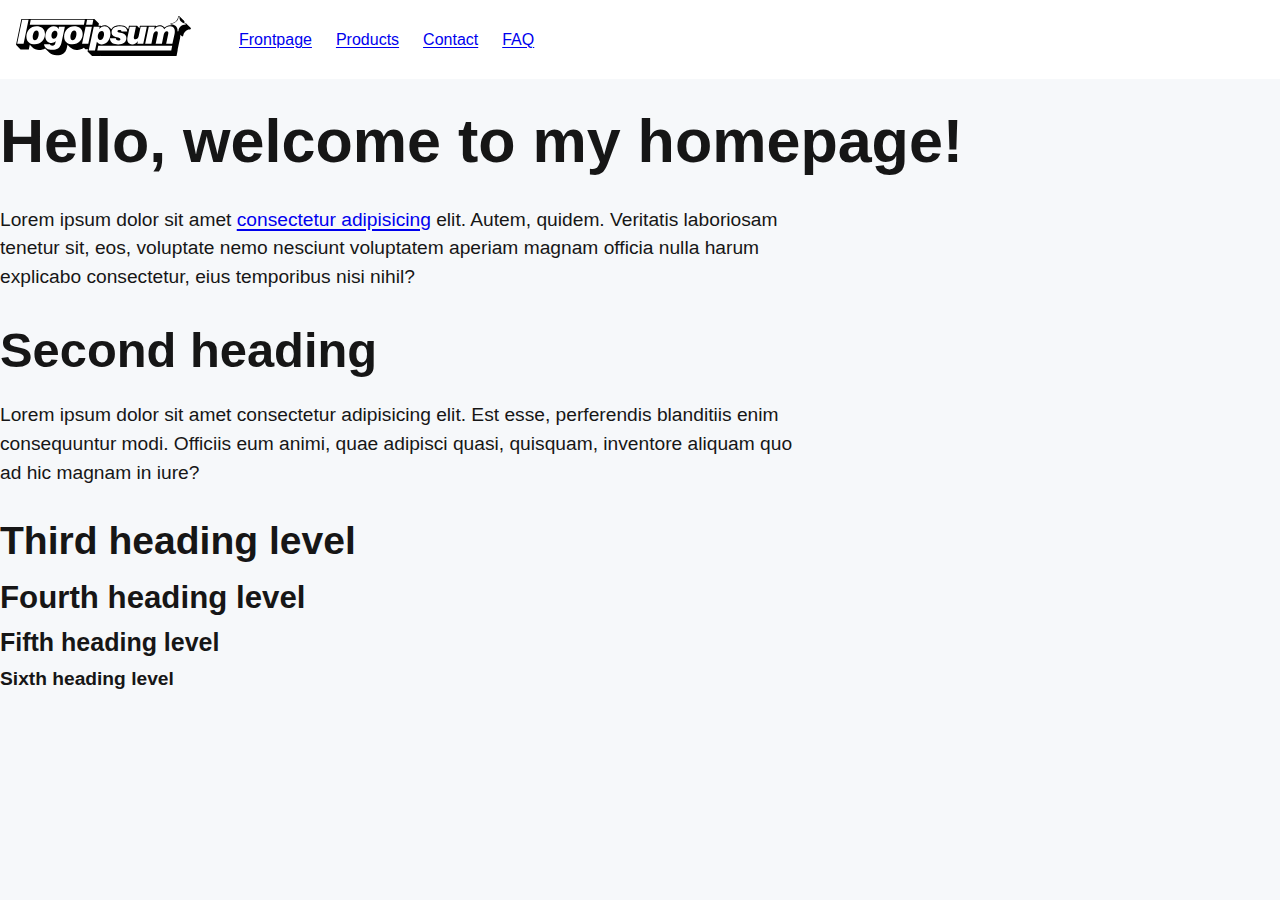
==== index.html @ a0fe38d7 "Header and navigation styles" ====
<!DOCTYPE html>
<html lang="en">
  <head>
    <meta charset="UTF-8" />
    <meta name="viewport" content="width=device-width, initial-scale=1.0" />
    <title>Code Academy Learing Page</title>
    <link rel="stylesheet" href="styles/normalize.css" />
    <link rel="stylesheet" href="styles/base.css" />
    <link rel="stylesheet" href="styles/header.css" />
  </head>
  <body>
    <!-- All page content must be contained by landmarks -->
    <!-- https://dequeuniversity.com/rules/axe/4.1/region -->
    <header class="site-header">
      <div class="logo">
        <a href="index.html">
          <img src="images/logoipsum-288.svg" alt="Go to homepage" />
        </a>
      </div>
      <nav class="main-navigation">
        <ul>
          <li>
            <a href="index.html" aria-current="page">Frontpage</a>
          </li>
          <li>
            <a href="products.html">Products</a>
          </li>
          <li>
            <a href="contact.html">Contact</a>
          </li>
          <li>
            <a href="faq.html">FAQ</a>
          </li>
        </ul>
      </nav>
    </header>
    <main>
      <h1>Hello, welcome to my homepage!</h1>
      <p>
        Lorem ipsum dolor sit amet
        <a href="someotherpage.html">consectetur adipisicing</a> elit. Autem,
        quidem. Veritatis laboriosam tenetur sit, eos, voluptate nemo nesciunt
        voluptatem aperiam magnam officia nulla harum explicabo consectetur,
        eius temporibus nisi nihil?
      </p>
      <h2>Second heading</h2>
      <p>
        Lorem ipsum dolor sit amet consectetur adipisicing elit. Est esse,
        perferendis blanditiis enim consequuntur modi. Officiis eum animi, quae
        adipisci quasi, quisquam, inventore aliquam quo ad hic magnam in iure?
      </p>
      <h3>Third heading level</h3>
      <h4>Fourth heading level</h4>
      <h5>Fifth heading level</h5>
      <h6>Sixth heading level</h6>
    </main>
    <footer></footer>
  </body>
</html>
---- styles/base.css ----
:root {
  --color-gray-100: #f6f8fa;
  --color-gray-900: #161616;

  --step--2: clamp(0.7813rem, 0.7747rem + 0.0326vw, 0.8rem);
  --step--1: clamp(0.9375rem, 0.9158rem + 0.1087vw, 1rem);
  --step-0: clamp(1.125rem, 1.0815rem + 0.2174vw, 1.25rem);
  --step-1: clamp(1.35rem, 1.2761rem + 0.3696vw, 1.5625rem);
  --step-2: clamp(1.62rem, 1.5041rem + 0.5793vw, 1.9531rem);
  --step-3: clamp(1.9438rem, 1.7707rem + 0.8652vw, 2.4413rem);
  --step-4: clamp(2.3325rem, 2.0823rem + 1.2511vw, 3.0519rem);
  --step-5: clamp(2.7994rem, 2.4461rem + 1.7663vw, 3.815rem);
}

html {
  box-sizing: border-box;
  font-size: 16px;
}

*,
*:after,
*:before {
  box-sizing: inherit;
}

body {
  font-family: -apple-system, BlinkMacSystemFont, "Segoe UI", Roboto, Helvetica, Arial, sans-serif, "Apple Color Emoji", "Segoe UI Emoji", "Segoe UI Symbol";
  background-color: var(--color-gray-100);
  line-height: 1.5;
}

/* Baseline for default links */
a:not([class]) {
  /* Relatively sized thickness and offset */
  text-decoration-thickness: max(0.08em, 1px);
  text-underline-offset: 0.15em;
}

h1, h2, h3, h4, h5, h6 {
  margin: 0 0 0.55em;
  line-height: 1;
  color: var(--color-gray-900);
}

h1 {
  font-size: var(--step-5);
}

h2 {
  font-size: var(--step-4);
}

h3 {
  font-size: var(--step-3);
}

h4 {
  font-size: var(--step-2);
}

h5 {
  font-size: var(--step-1);
}

h6 {
  font-size: 1.2rem;
}

p {
  font-size: 1.2rem;
  color: var(--color-gray-900);
  margin: 0 0 1.75em;
  max-width: 75ch;
}
---- styles/header.css ----
.site-header {
  background-color: #FFF;
  display: flex;
  align-items: center;
  margin-bottom: 2rem;
}

.logo {
  padding: 1rem;
  margin-right: 2rem;
}

.main-navigation {
  flex: 1;
}

.main-navigation ul {
  list-style: none;
  margin: 0;
  padding: 0;
  display: flex;
  gap: 1.5rem
}
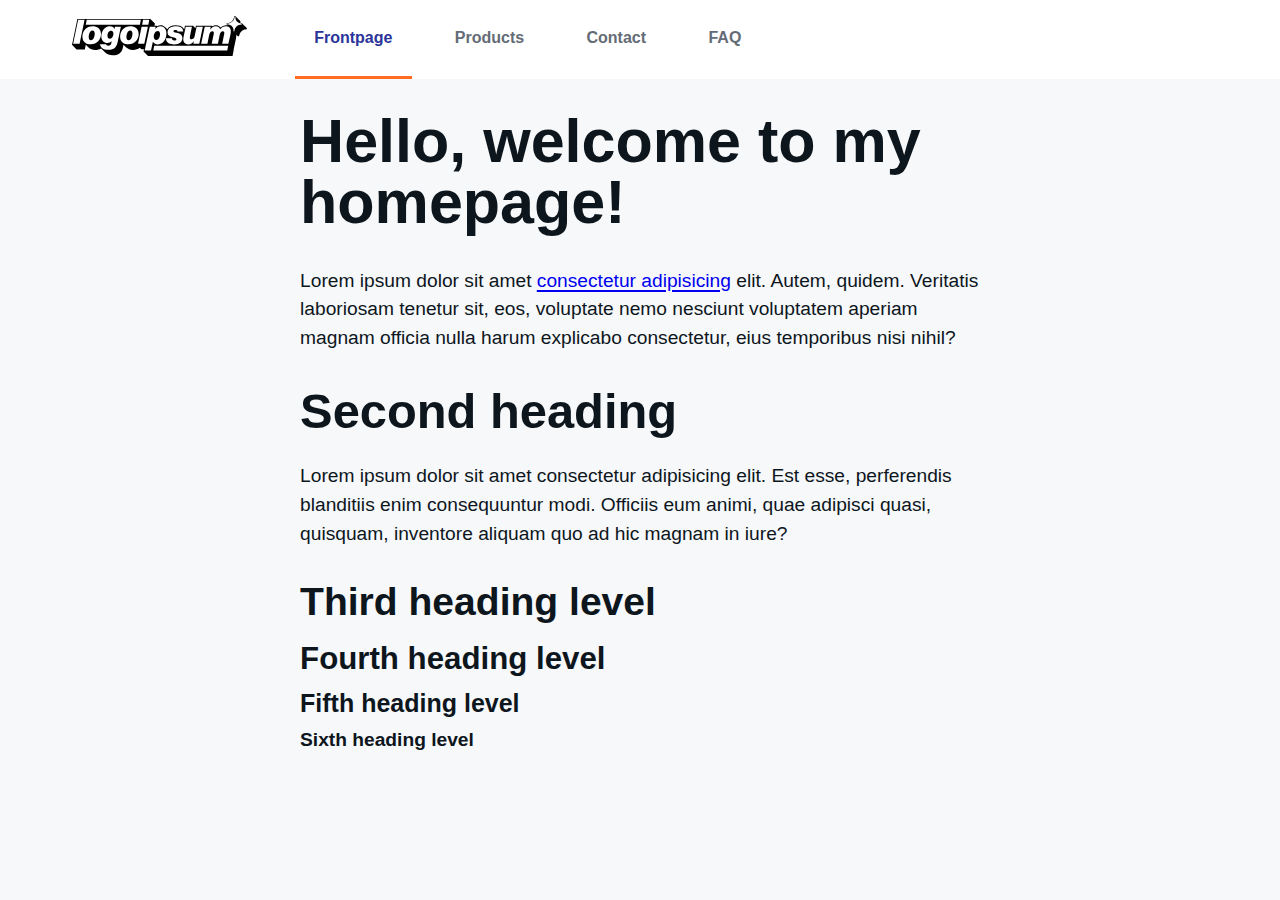
==== commit 3a431c44: "Wrapper" ====
--- a/index.html
+++ b/index.html
@@ -7,52 +7,58 @@
     <link rel="stylesheet" href="styles/normalize.css" />
     <link rel="stylesheet" href="styles/base.css" />
     <link rel="stylesheet" href="styles/header.css" />
+    <link rel="stylesheet" href="styles/layout.css" />
   </head>
   <body>
     <!-- All page content must be contained by landmarks -->
     <!-- https://dequeuniversity.com/rules/axe/4.1/region -->
     <header class="site-header">
-      <div class="logo">
-        <a href="index.html">
-          <img src="images/logoipsum-288.svg" alt="Go to homepage" />
-        </a>
+      <div class="wrapper wrapper--large u-flex">
+        <div class="logo">
+          <a href="index.html">
+            <img src="images/logoipsum-288.svg" alt="Go to homepage" />
+          </a>
+        </div>
+        <nav class="main-navigation">
+          <ul>
+            <li>
+              <a href="index.html" aria-current="page">Frontpage</a>
+            </li>
+            <li>
+              <a href="products.html">Products</a>
+            </li>
+            <li>
+              <a href="contact.html">Contact</a>
+            </li>
+            <li>
+              <a href="faq.html">FAQ</a>
+            </li>
+          </ul>
+        </nav>
       </div>
-      <nav class="main-navigation">
-        <ul>
-          <li>
-            <a href="index.html" aria-current="page">Frontpage</a>
-          </li>
-          <li>
-            <a href="products.html">Products</a>
-          </li>
-          <li>
-            <a href="contact.html">Contact</a>
-          </li>
-          <li>
-            <a href="faq.html">FAQ</a>
-          </li>
-        </ul>
-      </nav>
     </header>
     <main>
-      <h1>Hello, welcome to my homepage!</h1>
-      <p>
-        Lorem ipsum dolor sit amet
-        <a href="someotherpage.html">consectetur adipisicing</a> elit. Autem,
-        quidem. Veritatis laboriosam tenetur sit, eos, voluptate nemo nesciunt
-        voluptatem aperiam magnam officia nulla harum explicabo consectetur,
-        eius temporibus nisi nihil?
-      </p>
-      <h2>Second heading</h2>
-      <p>
-        Lorem ipsum dolor sit amet consectetur adipisicing elit. Est esse,
-        perferendis blanditiis enim consequuntur modi. Officiis eum animi, quae
-        adipisci quasi, quisquam, inventore aliquam quo ad hic magnam in iure?
-      </p>
-      <h3>Third heading level</h3>
-      <h4>Fourth heading level</h4>
-      <h5>Fifth heading level</h5>
-      <h6>Sixth heading level</h6>
+      <div class="wrapper">
+        <h1>Hello, welcome to my homepage!</h1>
+        <p>
+          Lorem ipsum dolor sit amet
+          <a href="someotherpage.html">consectetur adipisicing</a> elit. Autem,
+          quidem. Veritatis laboriosam tenetur sit, eos, voluptate nemo nesciunt
+          voluptatem aperiam magnam officia nulla harum explicabo consectetur,
+          eius temporibus nisi nihil?
+        </p>
+        <h2>Second heading</h2>
+        <p>
+          Lorem ipsum dolor sit amet consectetur adipisicing elit. Est esse,
+          perferendis blanditiis enim consequuntur modi. Officiis eum animi,
+          quae adipisci quasi, quisquam, inventore aliquam quo ad hic magnam in
+          iure?
+        </p>
+        <h3>Third heading level</h3>
+        <h4>Fourth heading level</h4>
+        <h5>Fifth heading level</h5>
+        <h6>Sixth heading level</h6>
+      </div>
     </main>
     <footer></footer>
   </body>
--- a/styles/base.css
+++ b/styles/base.css
@@ -1,6 +1,13 @@
 :root {
   --color-gray-100: #f6f8fa;
-  --color-gray-900: #161616;
+  --color-gray-200: #eaeef2;
+  --color-gray-300: #d0d7de;
+  --color-gray-400: #afb8c1;
+  --color-gray-500: #8a939d;
+  --color-gray-600: #646c75;
+  --color-gray-700: #404953;
+  --color-gray-800: #232b34;
+  --color-gray-900: #0e161d;
 
   --step--2: clamp(0.7813rem, 0.7747rem + 0.0326vw, 0.8rem);
   --step--1: clamp(0.9375rem, 0.9158rem + 0.1087vw, 1rem);
--- a/styles/header.css
+++ b/styles/header.css
@@ -1,7 +1,5 @@
 .site-header {
   background-color: #FFF;
-  display: flex;
-  align-items: center;
   margin-bottom: 2rem;
 }
 
@@ -19,5 +17,29 @@
   margin: 0;
   padding: 0;
   display: flex;
-  gap: 1.5rem
+  gap: 1.5rem;
+  height: 100%;
+}
+
+.main-navigation li {
+  display: flex;
+}
+
+.main-navigation a {
+  display: flex;
+  align-items: center;
+  padding: 0 1.2em;
+  text-decoration: none;
+  color: var(--color-gray-600);
+  font-weight: bold;
+  border-bottom: 3px solid transparent;
+}
+
+.main-navigation a:hover {
+  color: var(--color-gray-900);
+}
+
+.main-navigation a[aria-current="page"] {
+  color: #2B3499;
+  border-color: #FF6C22;
 }--- a/styles/layout.css
+++ b/styles/layout.css
@@ -0,0 +1,13 @@
+.wrapper {
+  max-width: 80ch;
+  margin: 0 auto;
+  padding: 0 1rem;
+}
+
+.wrapper--large {
+  max-width: 1200px;
+}
+
+.u-flex {
+  display: flex;
+}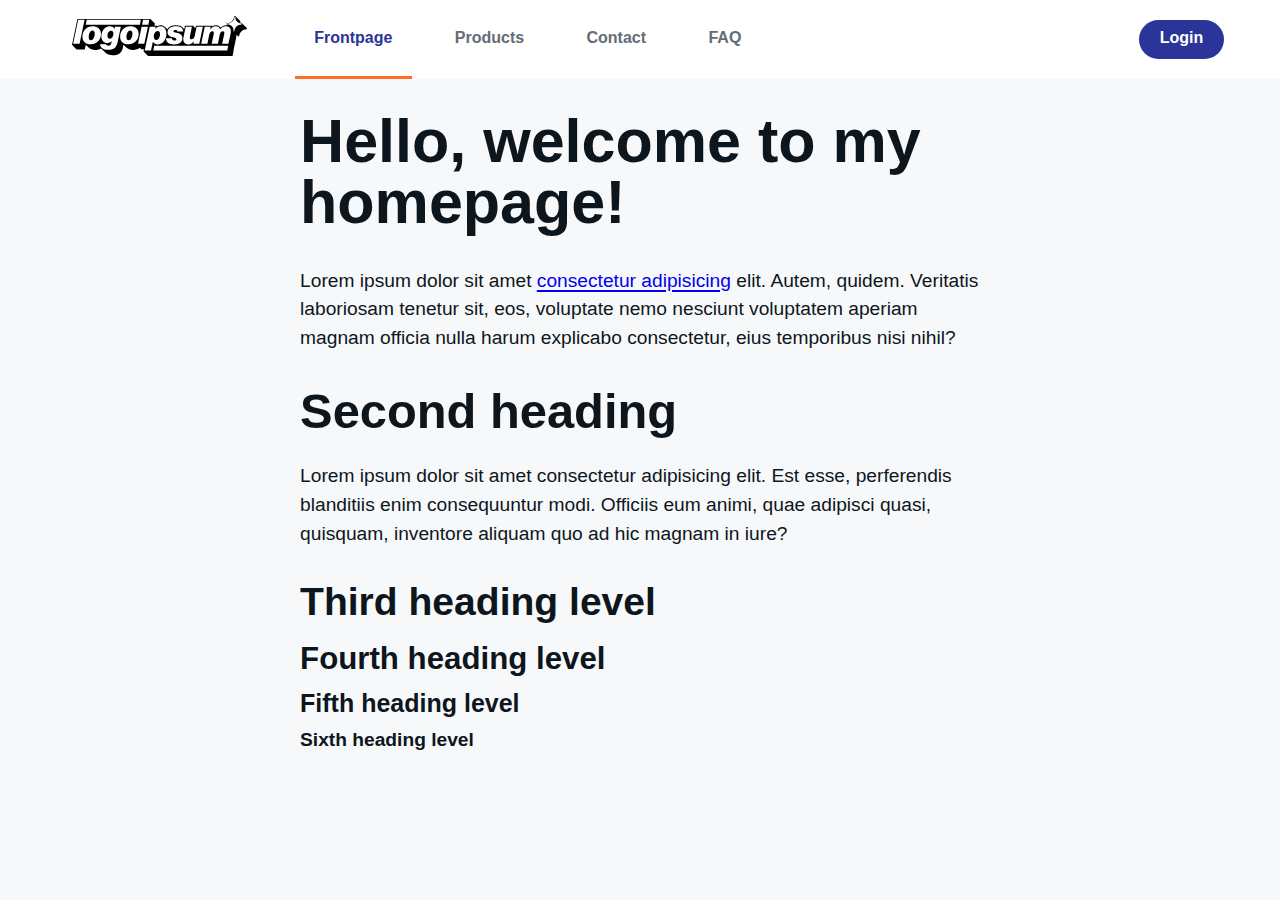
==== commit dab6391e: "Login link right to menu" ====
--- a/index.html
+++ b/index.html
@@ -33,6 +33,9 @@
             <li>
               <a href="faq.html">FAQ</a>
             </li>
+            <li>
+              <a href="login.html">Login</a>
+            </li>
           </ul>
         </nav>
       </div>
--- a/styles/header.css
+++ b/styles/header.css
@@ -25,6 +25,11 @@
   display: flex;
 }
 
+.main-navigation li:last-child {
+  margin-left: auto;
+  align-self: center;
+}
+
 .main-navigation a {
   display: flex;
   align-items: center;
@@ -35,6 +40,17 @@
   border-bottom: 3px solid transparent;
 }
 
+.main-navigation li:last-child a {
+  background-color: #2B3499;
+  color: #FFF;
+  padding: 0.4em 1.3em;
+  border-radius: 30px;
+}
+
+.main-navigation li:last-child a:hover {
+  background-color: #3842b2;
+}
+
 .main-navigation a:hover {
   color: var(--color-gray-900);
 }
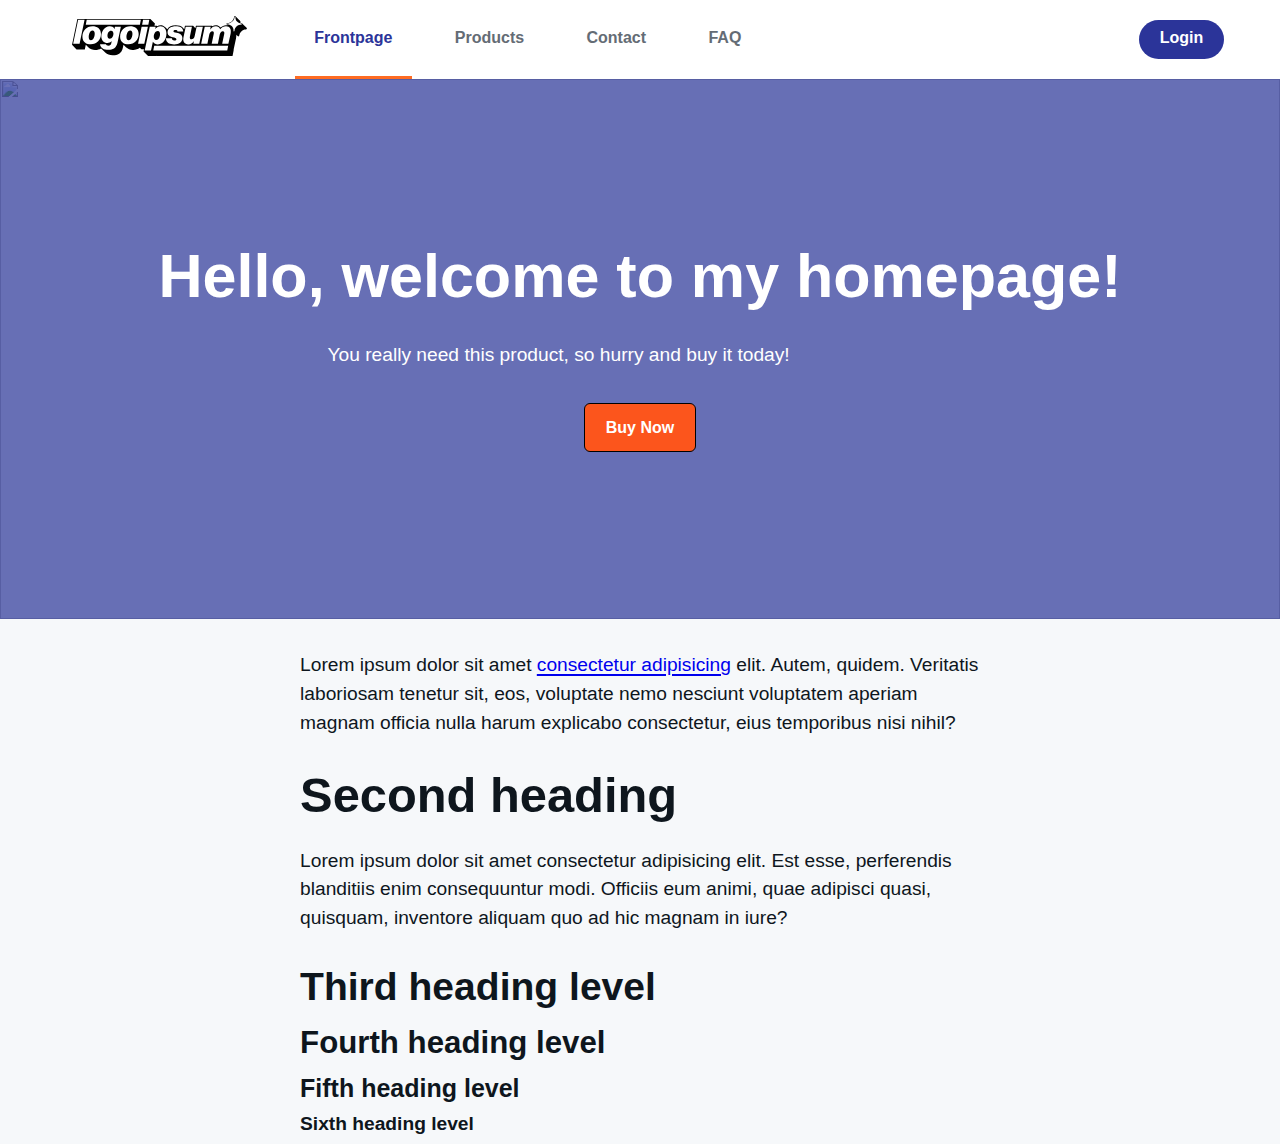
==== commit 65615167: "Hero section" ====
--- a/index.html
+++ b/index.html
@@ -8,8 +8,14 @@
     <link rel="stylesheet" href="styles/base.css" />
     <link rel="stylesheet" href="styles/header.css" />
     <link rel="stylesheet" href="styles/layout.css" />
+    <link rel="stylesheet" href="styles/accessibility.css" />
+    <link rel="stylesheet" href="styles/hero.css" />
+    <link rel="stylesheet" href="styles/buttons.css" />
   </head>
   <body>
+    <!-- https://webaim.org/techniques/skipnav/ -->
+    <!-- https://css-tricks.com/how-to-create-a-skip-to-content-link/ -->
+    <a href="#maincontent" class="skip-to-content-link">Skip to main content</a>
     <!-- All page content must be contained by landmarks -->
     <!-- https://dequeuniversity.com/rules/axe/4.1/region -->
     <header class="site-header">
@@ -40,9 +46,16 @@
         </nav>
       </div>
     </header>
-    <main>
+    <main id="maincontent">
+      <div class="hero">
+        <div class="hero__content">
+          <h1>Hello, welcome to my homepage!</h1>
+          <p>You really need this product, so hurry and buy it today!</p>
+          <a href="#" class="button">Buy Now</a>
+        </div>
+        <img src="https://loremflickr.com/1200/700/dog" alt="" />
+      </div>
       <div class="wrapper">
-        <h1>Hello, welcome to my homepage!</h1>
         <p>
           Lorem ipsum dolor sit amet
           <a href="someotherpage.html">consectetur adipisicing</a> elit. Autem,
--- a/styles/base.css
+++ b/styles/base.css
@@ -9,6 +9,9 @@
   --color-gray-800: #232b34;
   --color-gray-900: #0e161d;
 
+  --color-primary: #2B3499;
+  --color-accent: #fc551c;
+
   --step--2: clamp(0.7813rem, 0.7747rem + 0.0326vw, 0.8rem);
   --step--1: clamp(0.9375rem, 0.9158rem + 0.1087vw, 1rem);
   --step-0: clamp(1.125rem, 1.0815rem + 0.2174vw, 1.25rem);
@@ -17,6 +20,12 @@
   --step-3: clamp(1.9438rem, 1.7707rem + 0.8652vw, 2.4413rem);
   --step-4: clamp(2.3325rem, 2.0823rem + 1.2511vw, 3.0519rem);
   --step-5: clamp(2.7994rem, 2.4461rem + 1.7663vw, 3.815rem);
+
+  /* Outline styles */
+  --outline-width: 5px;
+  --outline-style: dotted;
+  --outline-color: #fc551c;
+  --outline-offset: 2px;
 }
 
 html {
@@ -34,6 +43,13 @@
   font-family: -apple-system, BlinkMacSystemFont, "Segoe UI", Roboto, Helvetica, Arial, sans-serif, "Apple Color Emoji", "Segoe UI Emoji", "Segoe UI Symbol";
   background-color: var(--color-gray-100);
   line-height: 1.5;
+}
+
+:focus-visible {
+  --outline-size: max(2px, 0.15em);
+
+  outline: var(--outline-width, var(--outline-size)) var(--outline-style, solid) var(--outline-color, currentColor);
+  outline-offset: var(--outline-offset, var(--outline-size));
 }
 
 /* Baseline for default links */
--- a/styles/header.css
+++ b/styles/header.css
@@ -1,6 +1,5 @@
 .site-header {
   background-color: #FFF;
-  margin-bottom: 2rem;
 }
 
 .logo {
--- a/styles/accessibility.css
+++ b/styles/accessibility.css
@@ -0,0 +1,13 @@
+.skip-to-content-link {
+  background: var(--color-gray-800);
+  color: #fff;
+  font-weight: 700;
+  left: 0;
+  padding: 0.5rem 1.5rem;
+  position: absolute;
+  transform: translateY(-100%);
+}
+
+.skip-to-content-link:focus {
+  transform: translateY(0%);
+}
--- a/styles/hero.css
+++ b/styles/hero.css
@@ -0,0 +1,30 @@
+.hero {
+  display: grid;
+  grid-template-areas: "hero";
+  height: 60vh;
+  max-height: 600px;
+  place-items: center;
+  background-color: rgba(43, 52, 151, 0.7);
+  margin-bottom: 2rem;
+}
+
+.hero > * {
+  grid-area: hero;
+}
+
+.hero__content {
+  z-index: 1;
+  text-align: center;
+}
+
+.hero__content h1,
+.hero__content p {
+  color: #FFF
+}
+
+.hero img {
+  object-fit: cover;
+  height: min(60vh, 600px);
+  width: 100%;
+  z-index: -1;
+}--- a/styles/buttons.css
+++ b/styles/buttons.css
@@ -0,0 +1,12 @@
+.button {
+  display: inline-block;
+  background: var(--color-accent);
+  color: #fff;
+  padding: 0.7em 1.3em;
+  font-weight: bold;
+  font-size: 1rem;
+  border: 1px solid black;
+  border-radius: 6px;
+  text-decoration: none;
+  transition: all 0.2s ease-in-out;
+}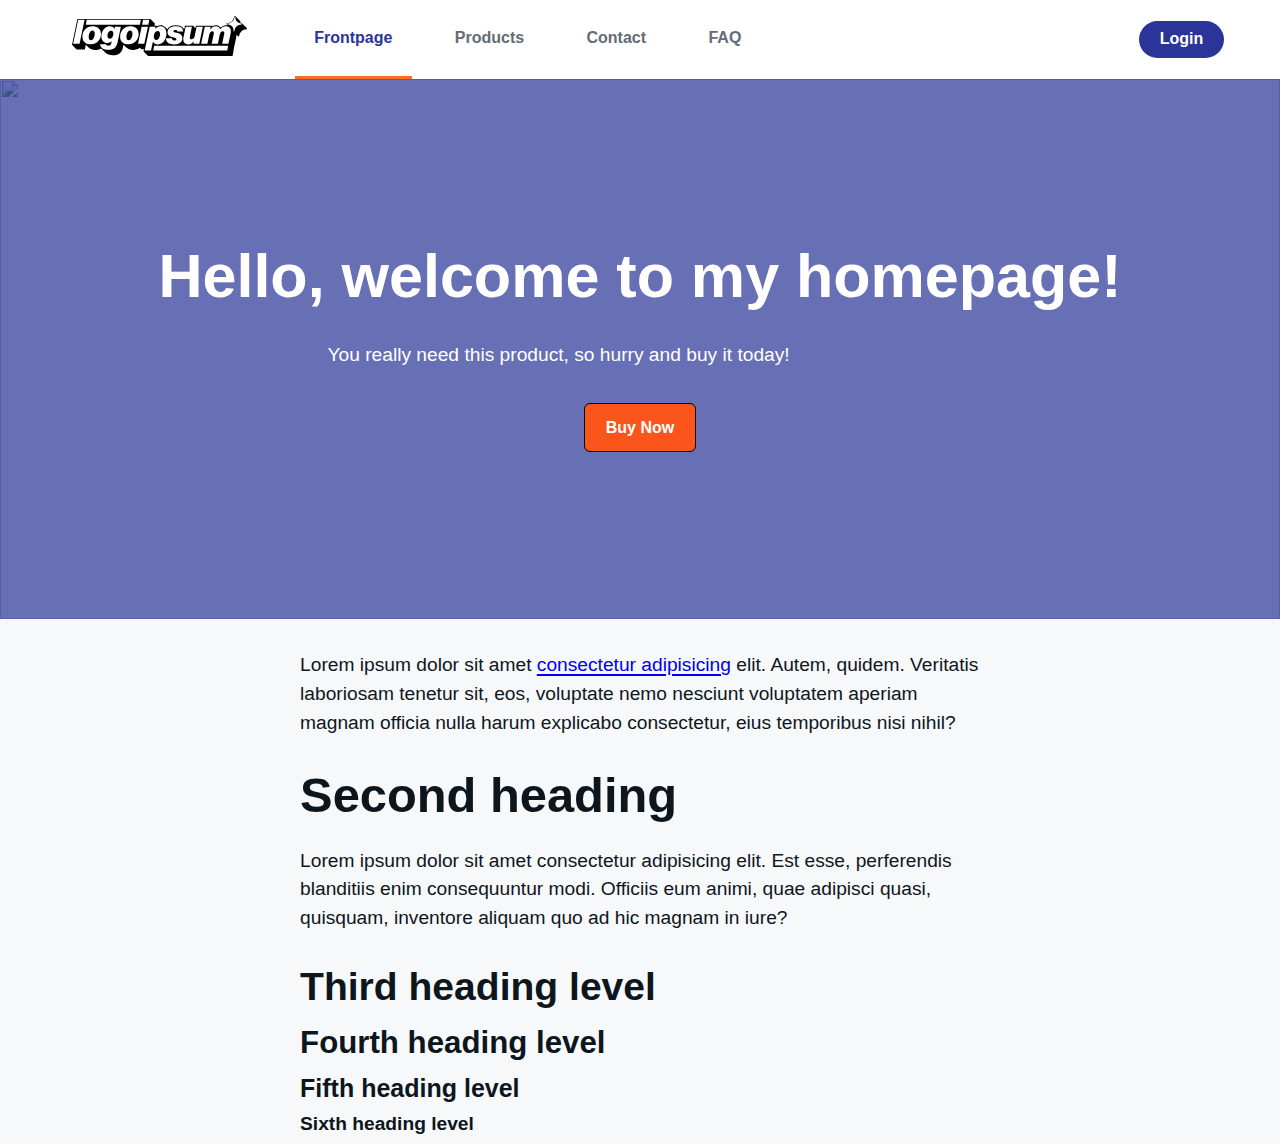
==== commit fbf0f3de: "Basic dialog example" ====
--- a/index.html
+++ b/index.html
@@ -40,7 +40,7 @@
               <a href="faq.html">FAQ</a>
             </li>
             <li>
-              <a href="login.html">Login</a>
+              <button data-open-modal>Login</button>
             </li>
           </ul>
         </nav>
@@ -75,7 +75,24 @@
         <h5>Fifth heading level</h5>
         <h6>Sixth heading level</h6>
       </div>
+      <dialog data-modal>
+        <p>This is a modal.</p>
+        <button data-close-modal>Close</button>
+      </dialog>
     </main>
     <footer></footer>
+    <script>
+      const openButton = document.querySelector("[data-open-modal]");
+      const closeButton = document.querySelector("[data-close-modal]");
+      const modal = document.querySelector("[data-modal]");
+
+      openButton.addEventListener("click", () => {
+        modal.showModal();
+      });
+
+      closeButton.addEventListener("click", () => {
+        modal.close();
+      });
+    </script>
   </body>
 </html>
--- a/styles/base.css
+++ b/styles/base.css
@@ -11,6 +11,7 @@
 
   --color-primary: #2B3499;
   --color-accent: #fc551c;
+  --color-accent-light: #f5dfd7;
 
   --step--2: clamp(0.7813rem, 0.7747rem + 0.0326vw, 0.8rem);
   --step--1: clamp(0.9375rem, 0.9158rem + 0.1087vw, 1rem);
--- a/styles/header.css
+++ b/styles/header.css
@@ -39,11 +39,13 @@
   border-bottom: 3px solid transparent;
 }
 
-.main-navigation li:last-child a {
+.main-navigation li:last-child button {
   background-color: #2B3499;
   color: #FFF;
-  padding: 0.4em 1.3em;
+  font-weight: bold;
+  padding: 0.6em 1.3em;
   border-radius: 30px;
+  border: none;
 }
 
 .main-navigation li:last-child a:hover {
